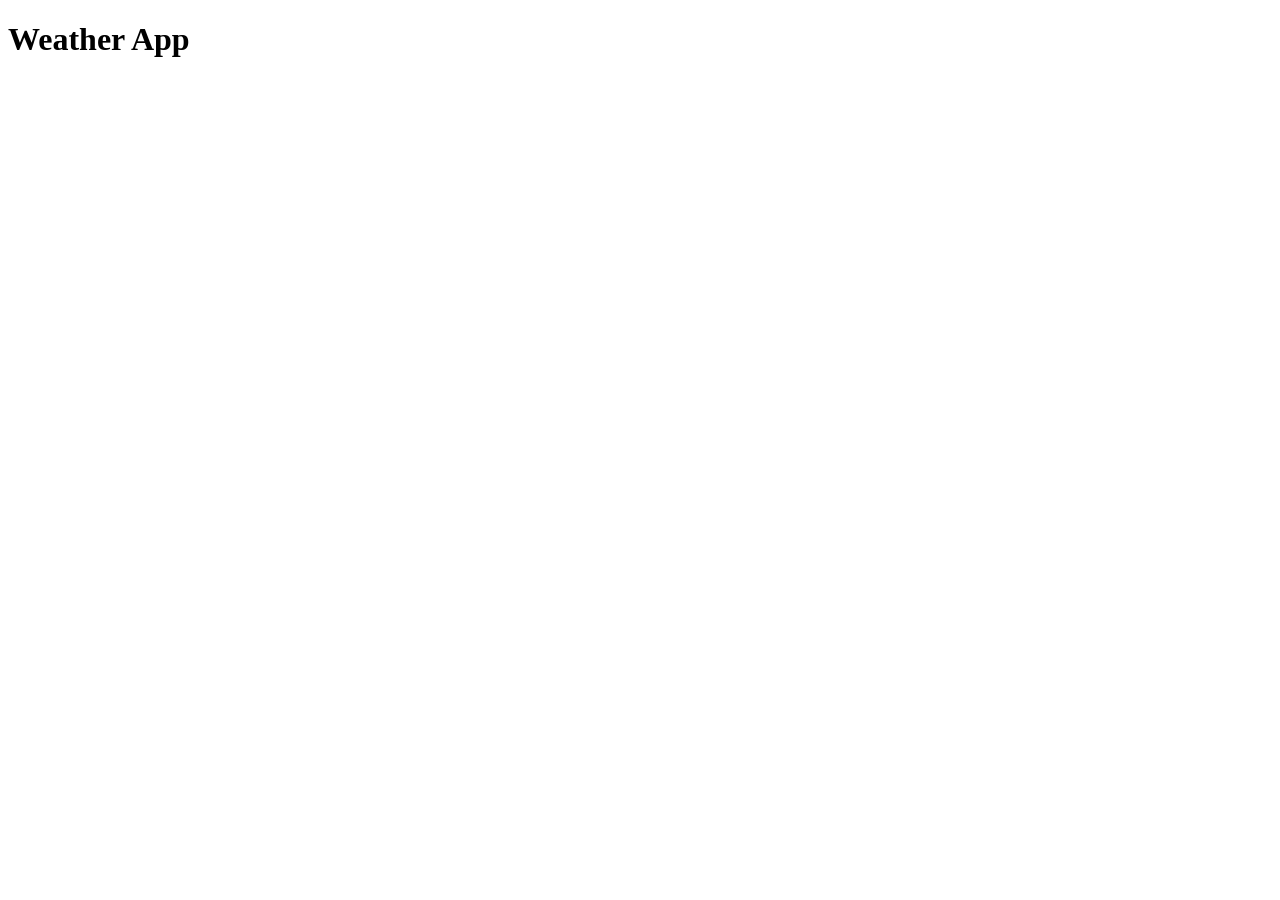
==== index.html @ 8e854304 "Add simple page with centered Weather App heading Co-Authored-By: Claude Sonnet 5.5 <noreply@anthrop" ====
<!DOCTYPE html>
<html lang="en">
<head>
  <meta charset="UTF-8">
  <meta name="viewport" content="width=device-width, initial-scale=1.0">
  <title>Weather App</title>
  <link rel="stylesheet" href="style.css">
</head>
<body>
  <h1>Weather App</h1>
  <script src="script.js"></script>
</body>
</html>
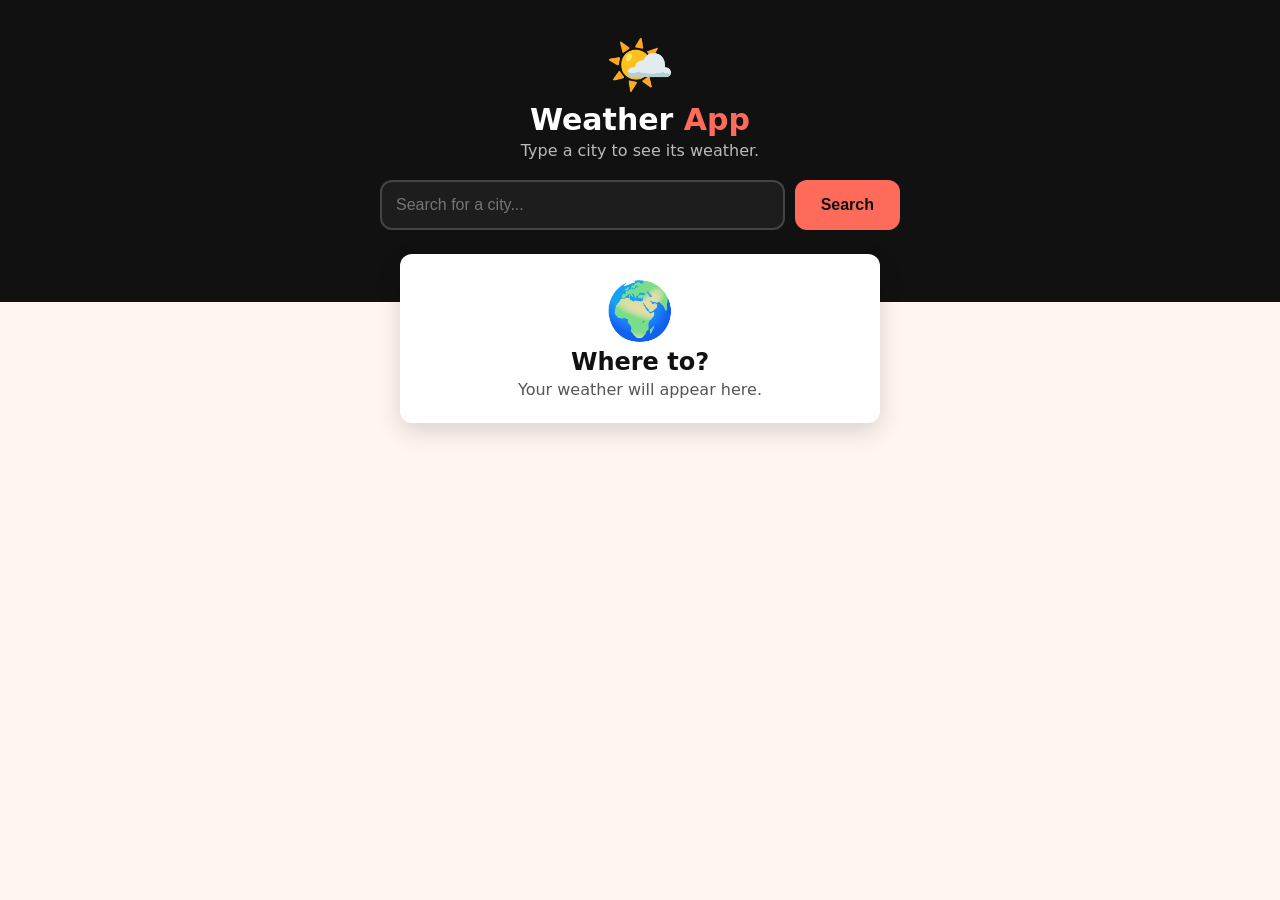
==== commit c5b37738: "Build first screen of the app from mockup 2 Co-Authored-By: Claude Sonnet 5.5 <noreply@anthropic.com" ====
--- a/index.html
+++ b/index.html
@@ -7,7 +7,20 @@
   <link rel="stylesheet" href="style.css">
 </head>
 <body>
-  <h1>Weather App</h1>
+  <header class="hero">
+    <div class="sun">🌤️</div>
+    <h1>Weather <span>App</span></h1>
+    <p>Type a city to see its weather.</p>
+    <div class="search">
+      <input type="text" placeholder="Search for a city..." aria-label="City">
+      <button type="button">Search</button>
+    </div>
+  </header>
+  <main class="card">
+    <span class="big">🌍</span>
+    <h2>Where to?</h2>
+    <p>Your weather will appear here.</p>
+  </main>
   <script src="script.js"></script>
 </body>
 </html>
--- a/style.css
+++ b/style.css
@@ -0,0 +1,20 @@
+:root { --black:#111; --coral:#ff6b5b; --cream:#fff6f2; --radius:12px; }
+* { box-sizing:border-box; }
+body { margin:0; min-height:100vh; font-family:system-ui,Arial,sans-serif; background:var(--cream); color:var(--black); }
+
+.hero { background:var(--black); color:#fff; text-align:center; padding:32px 20px 72px; }
+.hero .sun { font-size:56px; }
+.hero h1 { margin:4px 0 4px; font-size:30px; }
+.hero h1 span { color:var(--coral); }
+.hero p { margin:0 0 20px; color:#bbb; }
+
+.search { display:flex; flex-direction:column; gap:10px; max-width:520px; margin:0 auto; }
+@media (min-width:800px) { .search { flex-direction:row; } .search input { flex:1; } }
+
+input { padding:14px; font-size:16px; border:2px solid #444; border-radius:var(--radius); background:#1d1d1d; color:#fff; }
+button { padding:14px 26px; font-size:16px; font-weight:700; border:0; border-radius:var(--radius); background:var(--coral); color:var(--black); }
+
+.card { position:relative; margin:-48px auto 0; width:calc(100% - 32px); max-width:480px; background:#fff; border-radius:var(--radius); box-shadow:0 8px 24px rgba(0,0,0,.15); padding:24px; text-align:center; }
+.card .big { font-size:56px; display:block; }
+.card h2 { margin:4px 0 4px; font-size:24px; }
+.card p { margin:0; color:#555; }
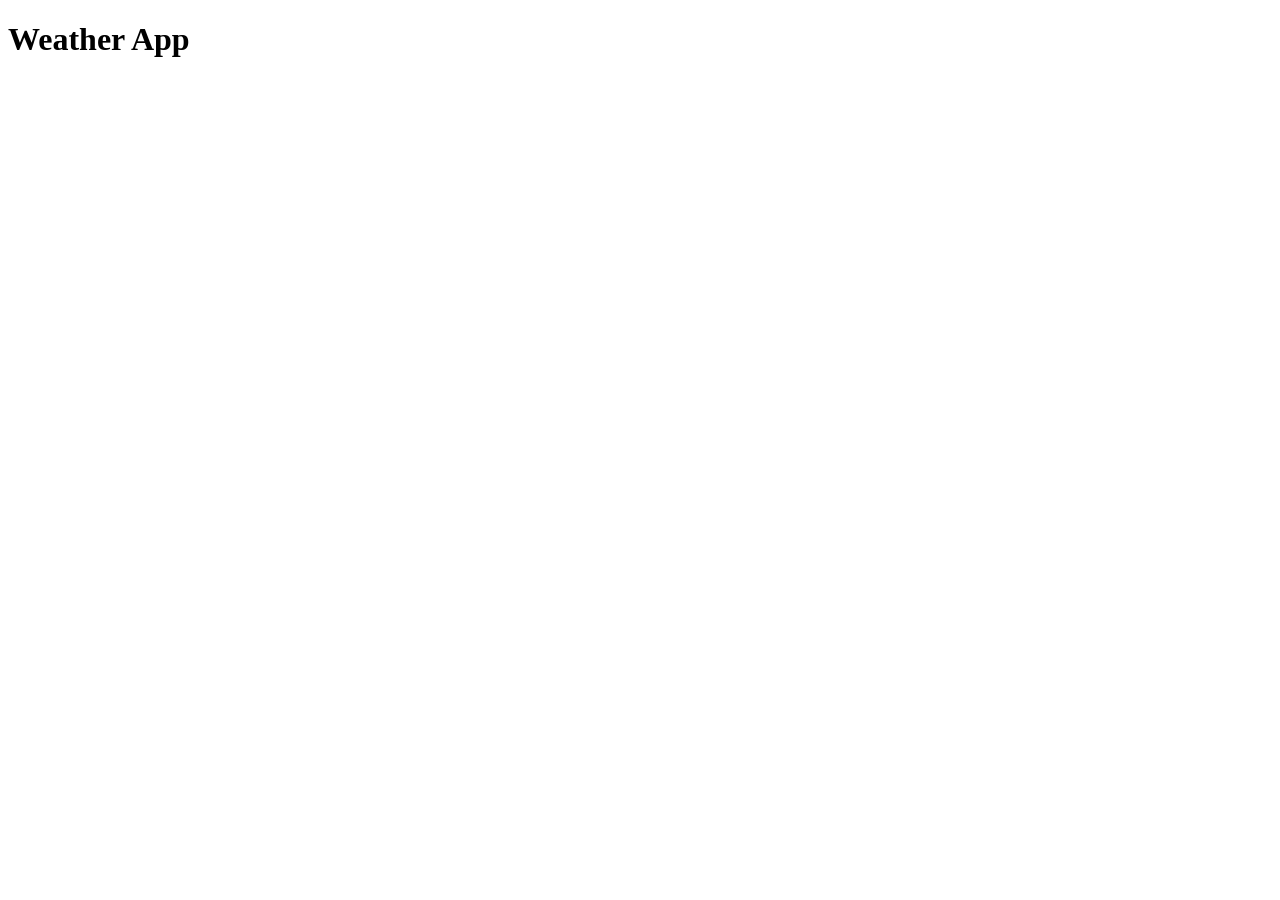
==== commit 98b0a356: "Add simple Weather App page with centered heading Co-Authored-By: Claude Sonnet 5.5 <noreply@anthrop" ====
--- a/index.html
+++ b/index.html
@@ -7,20 +7,7 @@
   <link rel="stylesheet" href="style.css">
 </head>
 <body>
-  <header class="hero">
-    <div class="sun">🌤️</div>
-    <h1>Weather <span>App</span></h1>
-    <p>Type a city to see its weather.</p>
-    <div class="search">
-      <input type="text" placeholder="Search for a city..." aria-label="City">
-      <button type="button">Search</button>
-    </div>
-  </header>
-  <main class="card">
-    <span class="big">🌍</span>
-    <h2>Where to?</h2>
-    <p>Your weather will appear here.</p>
-  </main>
+  <h1>Weather App</h1>
   <script src="script.js"></script>
 </body>
 </html>
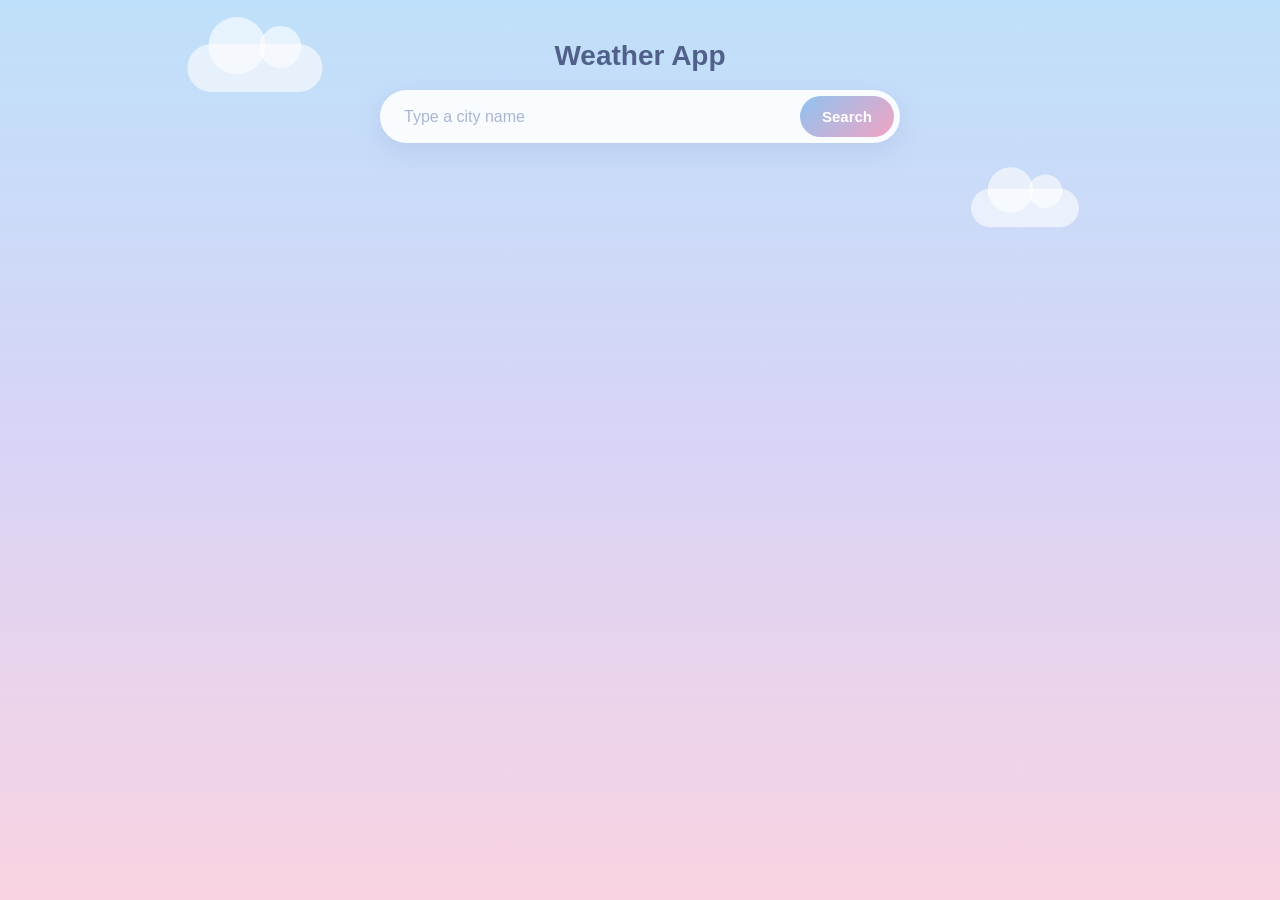
==== commit 10603b60: "Build first screen: title, pill search bar and Search button Co-Authored-By: Claude Sonnet 5.5 <nore" ====
--- a/index.html
+++ b/index.html
@@ -7,7 +7,15 @@
   <link rel="stylesheet" href="style.css">
 </head>
 <body>
-  <h1>Weather App</h1>
+  <main class="scene">
+    <div class="bg-cloud a"></div>
+    <div class="bg-cloud b"></div>
+    <h1>Weather App</h1>
+    <div class="pill">
+      <input type="text" placeholder="Type a city name" aria-label="City name">
+      <button type="button">Search</button>
+    </div>
+  </main>
   <script src="script.js"></script>
 </body>
 </html>
--- a/style.css
+++ b/style.css
@@ -0,0 +1,82 @@
+* { box-sizing: border-box; }
+html { overflow-x: hidden; }
+body {
+  margin: 0;
+  padding: 32px 16px 72px;
+  font-family: "Segoe UI", Helvetica, Arial, sans-serif;
+  color: #51608a;
+  background: linear-gradient(180deg, #bfe0fa 0%, #d9d4f6 50%, #f9d3e2 100%);
+  background-attachment: fixed;
+  min-height: 100vh;
+  overflow-x: hidden;
+}
+.scene {
+  position: relative;
+  max-width: 520px;
+  margin: 0 auto;
+  padding-top: 8px;
+}
+h1 {
+  position: relative;
+  z-index: 1;
+  margin: 0 0 18px;
+  text-align: center;
+  font-size: 28px;
+  font-weight: 600;
+  color: #51608a;
+}
+
+/* Soft decorative clouds (phone corners, laptop sides) */
+.bg-cloud {
+  position: absolute;
+  width: 90px;
+  height: 32px;
+  border-radius: 32px;
+  background: rgba(255, 255, 255, 0.6);
+}
+.bg-cloud::before,
+.bg-cloud::after {
+  content: "";
+  position: absolute;
+  border-radius: 50%;
+  background: rgba(255, 255, 255, 0.6);
+}
+.bg-cloud::before { width: 38px; height: 38px; top: -18px; left: 14px; }
+.bg-cloud::after  { width: 28px; height: 28px; top: -12px; left: 48px; }
+.bg-cloud.a { top: 0; left: -30px; }
+.bg-cloud.b { top: 110px; right: -30px; transform: scale(0.8); }
+@media (min-width: 700px) {
+  .bg-cloud.a { left: -170px; top: 20px; transform: scale(1.5); }
+  .bg-cloud.b { right: -170px; top: 160px; transform: scale(1.2); }
+}
+
+/* Pill search bar with the button tucked inside the right end */
+.pill {
+  position: relative;
+  z-index: 1;
+  display: flex;
+  align-items: center;
+  padding: 6px 6px 6px 22px;
+  background: rgba(255, 255, 255, 0.9);
+  border-radius: 999px;
+  box-shadow: 0 8px 24px rgba(150, 165, 215, 0.3);
+}
+.pill input {
+  flex: 1;
+  min-width: 0;
+  font-size: 16px;
+  color: #51608a;
+  border: none;
+  background: transparent;
+  outline: none;
+}
+.pill input::placeholder { color: #aab6d2; }
+.pill button {
+  padding: 12px 22px;
+  font-size: 15px;
+  font-weight: 600;
+  color: #fff;
+  background: linear-gradient(135deg, #8fc3f0, #f2a3c3);
+  border: none;
+  border-radius: 999px;
+}
